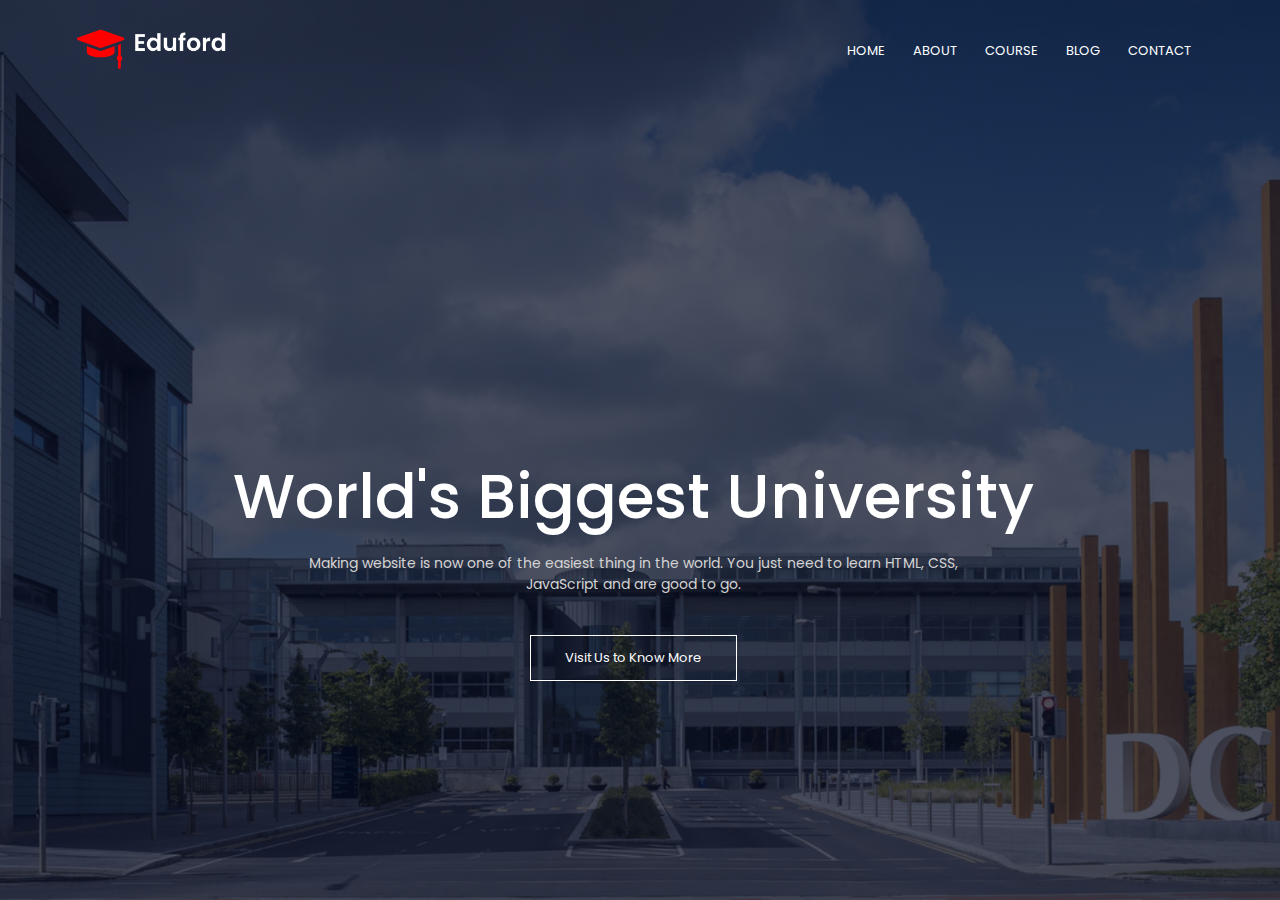
==== index.html @ 4074c8d4 "Home page Header section completer" ====
<!DOCTYPE html>
<html lang="en">
  <head>
    <meta charset="UTF-8" />
    <meta name="viewport" content="width=device-width, initial-scale=1.0">
    <title>University Website</title>
    <link rel="stylesheet" href="style.css" />
    <link rel="stylesheet" href="https://cdnjs.cloudflare.com/ajax/libs/font-awesome/6.5.2/css/all.min.css" integrity="sha512-SnH5WK+bZxgPHs44uWIX+LLJAJ9/2PkPKZ5QiAj6Ta86w+fsb2TkcmfRyVX3pBnMFcV7oQPJkl9QevSCWr3W6A==" crossorigin="anonymous" referrerpolicy="no-referrer" />
    <link rel="preconnect" href="https://fonts.googleapis.com">
<link rel="preconnect" href="https://fonts.gstatic.com" crossorigin>
<link href="https://fonts.googleapis.com/css2?family=Poppins:ital,wght@0,100;0,200;0,300;0,400;0,500;0,600;0,700;0,800;0,900;1,100;1,200;1,300;1,400;1,500;1,600;1,700;1,800;1,900&display=swap" rel="stylesheet">
  </head>
  <body>
    <section class="header">
      <nav>
        <a href="index.html"><img src="images/logo.png" alt="" /></a>
        <div class="nav-links">
          <i class="fa-solid fa-xmark" onclick="hideMenu()"></i>
          <ul>
            <li><a href="">HOME</a></li>
            <li><a href="">ABOUT</a></li>
            <li><a href="">COURSE</a></li>
            <li><a href="">BLOG</a></li>
            <li><a href="">CONTACT</a></li>
          </ul>
        
        </div>
        <i class="fa-solid fa-bars" onclick="showMenu()"></i>
      </nav>
      <div class="textbox">
        <h1>World's Biggest University</h1>
        <p>Making website is now one of the easiest thing in the world. You just need to learn HTML, CSS, <br>JavaScript and are good to go.</p>
        <a class="heroBtn" href="">Visit Us to Know More</a>

      </div>
    </section>
    <section class="course"></section>

    <script src="script.js"></script>
  </body>
</html>
---- style.css ----
*{
    margin: 0;
    padding: 0;
    font-family: "Poppins", sans-serif;
}

.header{
    min-height: 100vh;
    width: 100%;
   
    background-image: linear-gradient(rgba(4,9,30,0.7),rgba(4,9,30,0.7)),url(images/banner.png);
    background-size: cover;
    background-position: center;
    position: relative;
    
}

nav{
    display: flex;
    justify-content: space-between;
    padding: 2% 6%;
    align-items: center;

}
nav img{
    width: 150px;
    


}

.nav-links{
   
    flex: 1;
    text-align: right;
 }

.nav-links ul li{
    list-style: none;
    display: inline-block;
    padding: 8px 12px;
    position: relative;
}

.nav-links ul li a{
    color: white;
    text-decoration: none;
    font-size: 13px;
}


.nav-links ul li::after{
    content: '';
    width: 0%;
    height: 2px;
    background: #f44336;
    display: block;
    margin: auto;
}

.nav-links ul li:hover::after{
    width: 100%;
    transition: 0.5s;

}


.textbox{
    width: 99%;
    color:white;
    position: absolute;
    top: 50%;
   text-align: center;
    
    
}
.textbox h1{
    font-size: 62px;
    font-weight: 500;

}
.textbox p{
    margin: 10px 0 40px;
    font-size: 14px;
    color: lightgray;
}

.heroBtn{
    display: inline-block;
    text-decoration: none;
    color: white;
    padding: 12px 34px;
    font-size: 13px;
    background: transparent;
    position: relative;
    border: 1px solid #fff;
}


.heroBtn:hover{
    border: 1px solid #f44336;
    background-color: #f44336;
    color: white;
    transition: 0.7s ease ;
}
nav .fa-solid{
    display: none;
}

@media screen and (max-width: 700px) {
   
    .textbox h1{
     
        font-size: 20px;
        font-weight: 500;
    
    }
    .nav-links ul li{
       
        display: block;
       
    }
    .nav-links{
        position: absolute;
        background-color: #f44336;
        height: 100vh;
        width: 200px;
        top: 0;
        right:0;
        text-align: left;
        z-index: 2;
        display: none;
        transition: 1s ease-in;
    }

    nav .fa-solid{
        display: block;
        padding:10px 5px;
        color:white;
        
    }
    nav .fa-solid:hover{
       cursor: pointer;
        
    }
    nav ul{
        padding: 30px;
    }

    

}
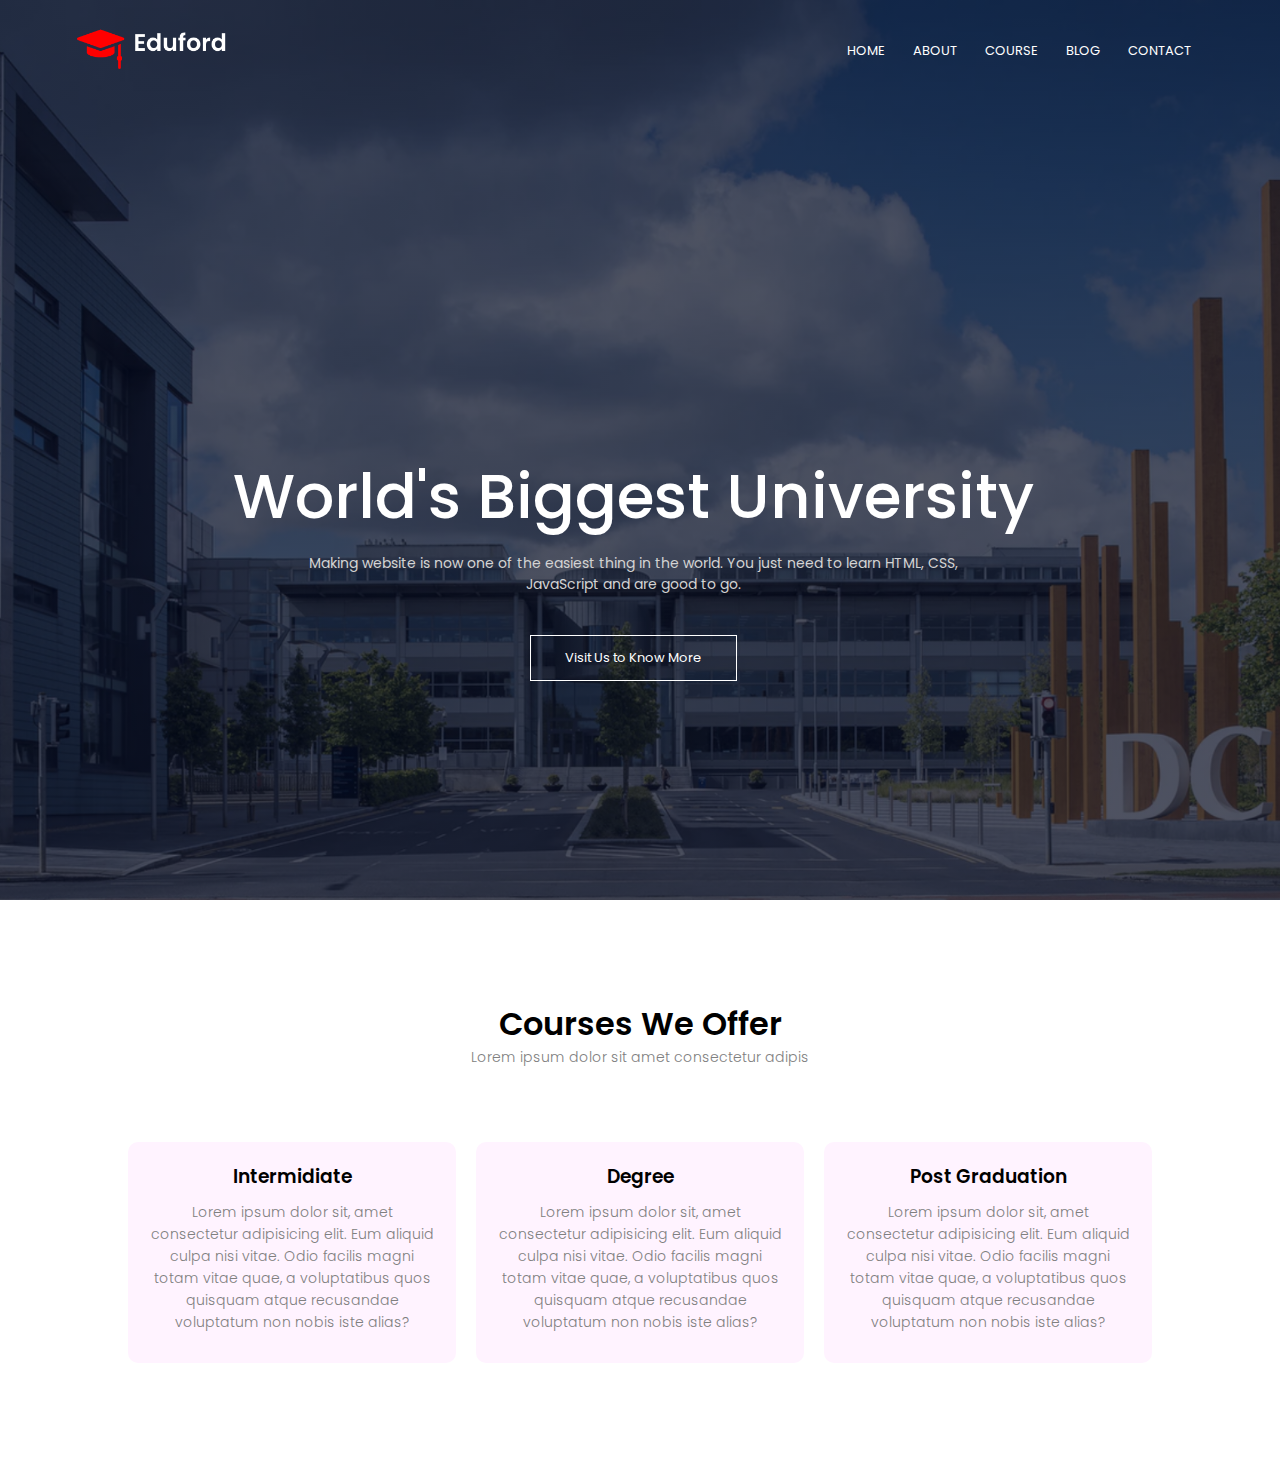
==== commit 4eb05916: "Completed home page's course section" ====
--- a/index.html
+++ b/index.html
@@ -34,7 +34,28 @@
 
       </div>
     </section>
-    <section class="course"></section>
+
+    <!-------------------------------Courses------------------------------>
+    <section class="courses">
+      <h1>Courses We Offer</h1>
+      <p>Lorem ipsum dolor sit amet consectetur adipis</p>
+      <div class="courses-row">
+        <div class="course-col">
+          <h3>Intermidiate</h3>
+          <p>Lorem ipsum dolor sit, amet consectetur adipisicing elit. Eum aliquid culpa nisi vitae. Odio facilis magni totam vitae quae, a voluptatibus quos quisquam atque recusandae voluptatum non nobis iste alias?</p>
+        </div>
+        <div class="course-col">
+          <h3>Degree</h3>
+          <p>Lorem ipsum dolor sit, amet consectetur adipisicing elit. Eum aliquid culpa nisi vitae. Odio facilis magni totam vitae quae, a voluptatibus quos quisquam atque recusandae voluptatum non nobis iste alias?</p>
+        </div>
+        <div class="course-col">
+          <h3>Post Graduation</h3>
+          <p>Lorem ipsum dolor sit, amet consectetur adipisicing elit. Eum aliquid culpa nisi vitae. Odio facilis magni totam vitae quae, a voluptatibus quos quisquam atque recusandae voluptatum non nobis iste alias?</p>
+        </div>
+
+      </div>
+
+    </section>
 
     <script src="script.js"></script>
   </body>
--- a/style.css
+++ b/style.css
@@ -1,9 +1,39 @@
+
+
+:root{
+    --main-heading-Height:36px;
+    --primary-color:white;
+    --secondary-color:#f44336;
+    --para-color:grey;
+    --para-size:14px;
+
+}
+
+/* .main-heading{
+    font-size: 36px;
+    font-weight: 600;
+
+}
+
+.para{
+    margin: 10px 0 40px;
+    font-size: 14px;
+    color:grey;
+
+} */
+
+
+
+
 
 *{
     margin: 0;
     padding: 0;
     font-family: "Poppins", sans-serif;
 }
+
+
+
 
 .header{
     min-height: 100vh;
@@ -107,6 +137,8 @@
 nav .fa-solid{
     display: none;
 }
+
+
 
 @media screen and (max-width: 700px) {
    
@@ -150,4 +182,64 @@
 
     
 
+}
+
+
+/*-----------------------Courses-------------------------*/
+.courses{
+    
+    padding-top: 100px;
+  text-align: center;
+  display: flex;
+  flex-direction: column;
+  align-items: center;
+}
+.courses h1{
+   height:var(--main-heading-Height) ;
+   font-weight: 600;
+}
+
+.courses p{
+    font-size: var(--para-size);
+    color: var(--para-color);
+    padding: 10px;
+    line-height: 22px;
+    font-weight: 300;
+}
+
+.courses .courses-row{
+    display: flex;
+    width: 80%;
+    align-items: center;
+    justify-content: space-between;
+    margin-top: 5%;
+    margin-bottom: 5%;
+    gap: 20px;
+}
+.courses .courses-row .course-col{
+  
+    background-color: #fff3ff;
+    border-radius: 10px;
+    margin-bottom: 5%;
+  
+ 
+   padding: 20px 10px;
+   box-sizing: border-box;
+   
+}
+
+.course-col h3{
+    font-weight: 600;
+    text-align: center;
+}
+
+.course-col:hover{
+    box-shadow:0 0 20px 0px rgba(0,0,0,0.3);
+    transition: 1s ease;
+}
+
+@media(max-width:700px){
+    .courses .courses-row{
+        flex-direction: column;
+    }
 }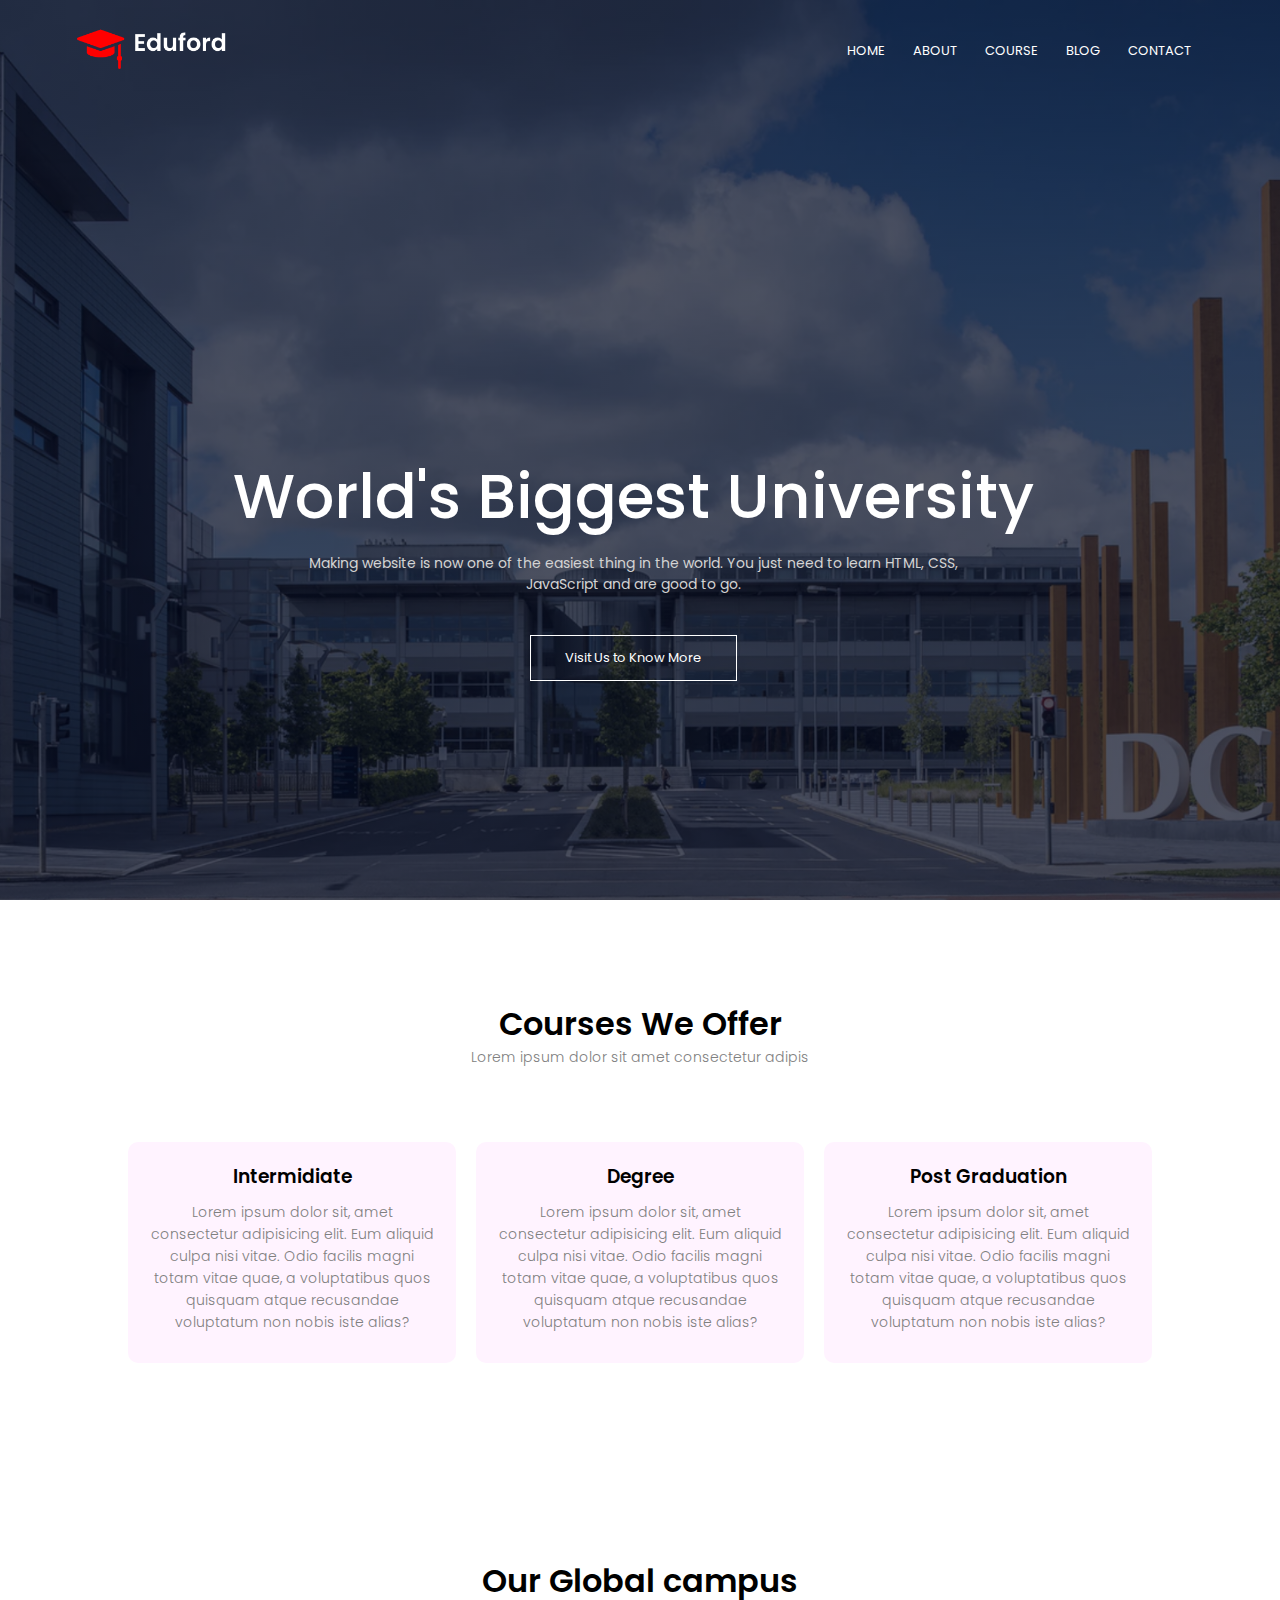
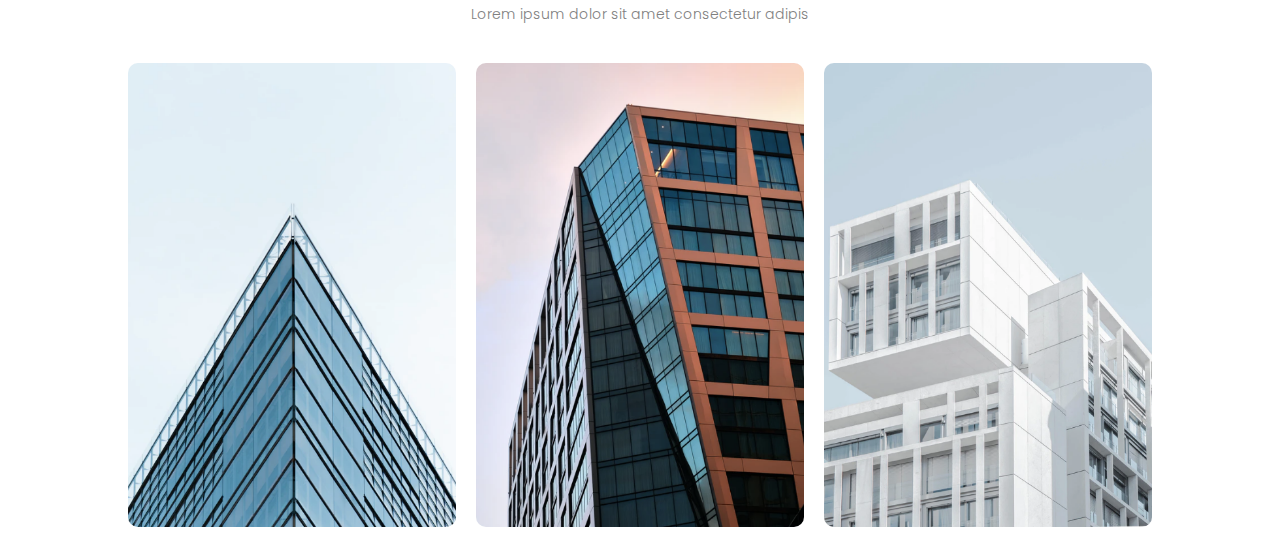
==== commit af9e3f16: "Campus section of Home Page complete" ====
--- a/index.html
+++ b/index.html
@@ -57,6 +57,32 @@
 
     </section>
 
+
+    <!---------------------------------------------Campus---------------------------->
+
+    <section class="campus">
+      <h1>Our Global campus</h1>
+      <p>Lorem ipsum dolor sit amet consectetur adipis</p>
+      <div class="campuse-row">
+        <div class="campus-col">
+          <img src="images/london.png">
+          <div class="layer">
+            <h3>LONDON</h3>
+          </div>
+        </div>
+        <div class="campus-col"><img src="images/newyork.png">
+          <div class="layer">
+            <h3>NEW YORK</h3>
+          </div></div>
+        <div class="campus-col"><img src="images/washington.png">
+          <div class="layer">
+            <h3>WASHINGTON</h3>
+          </div></div>
+
+      </div>
+      
+    </section>
+
     <script src="script.js"></script>
   </body>
 </html>
--- a/style.css
+++ b/style.css
@@ -220,7 +220,7 @@
   
     background-color: #fff3ff;
     border-radius: 10px;
-    margin-bottom: 5%;
+    margin-bottom: 30px;
   
  
    padding: 20px 10px;
@@ -236,10 +236,107 @@
 .course-col:hover{
     box-shadow:0 0 20px 0px rgba(0,0,0,0.3);
     transition: 1s ease;
+    
 }
 
 @media(max-width:700px){
     .courses .courses-row{
         flex-direction: column;
     }
+}
+
+/*---------------Campus-----------------------*/ 
+
+.campus{
+      
+    padding-top: 100px;
+  text-align: center;
+  display: flex;
+  flex-direction: column;
+  align-items: center;
+}
+
+.campus h1{
+height: var(--main-heading-Height);
+    font-weight:600;
+    text-align: center;
+}
+
+.campus p{
+    font-size: var(--para-size);
+    color: var(--para-color);
+    padding-top: 10px;
+    line-height: 22px;
+    font-weight: 300;
+}
+
+.campus .campuse-row{
+    width: 80%;
+    display: flex;
+   
+    justify-content: space-between;
+    margin-top: 3%;
+ 
+
+}
+.campus-col{
+   flex-basis: 32%;
+background-size: cover;
+background-size: cover;
+   margin-bottom: 30px;
+  border-radius: 10px;
+  display: flex;
+  align-items: center;
+justify-content: center;
+    position: relative;
+    overflow: hidden;
+    transition: 1s;
+
+
+}
+.campus-col img{
+    width: 100%;
+}
+
+
+
+.layer{
+    position: absolute;
+    left: 0;
+    top: 0;
+    height: 100%;
+    width: 100%;
+display: flex;
+justify-content: center;
+align-items: center;
+background: transparent;
+
+}
+.layer h3{
+    font-weight: 500;
+    font-size: 26px;
+    position: absolute;
+    bottom: -50%;
+    color:white
+}
+
+.layer:hover{
+    background: rgba(226,0,0,0.7);
+    transition: 0.7s;
+  
+  
+    
+}
+
+.layer:hover h3{
+    transition: 0.7s;
+    bottom: 49%;
+   
+}
+
+
+@media(max-width:700px){
+    .campus .campuse-row{
+    flex-direction: column;
+    }
 }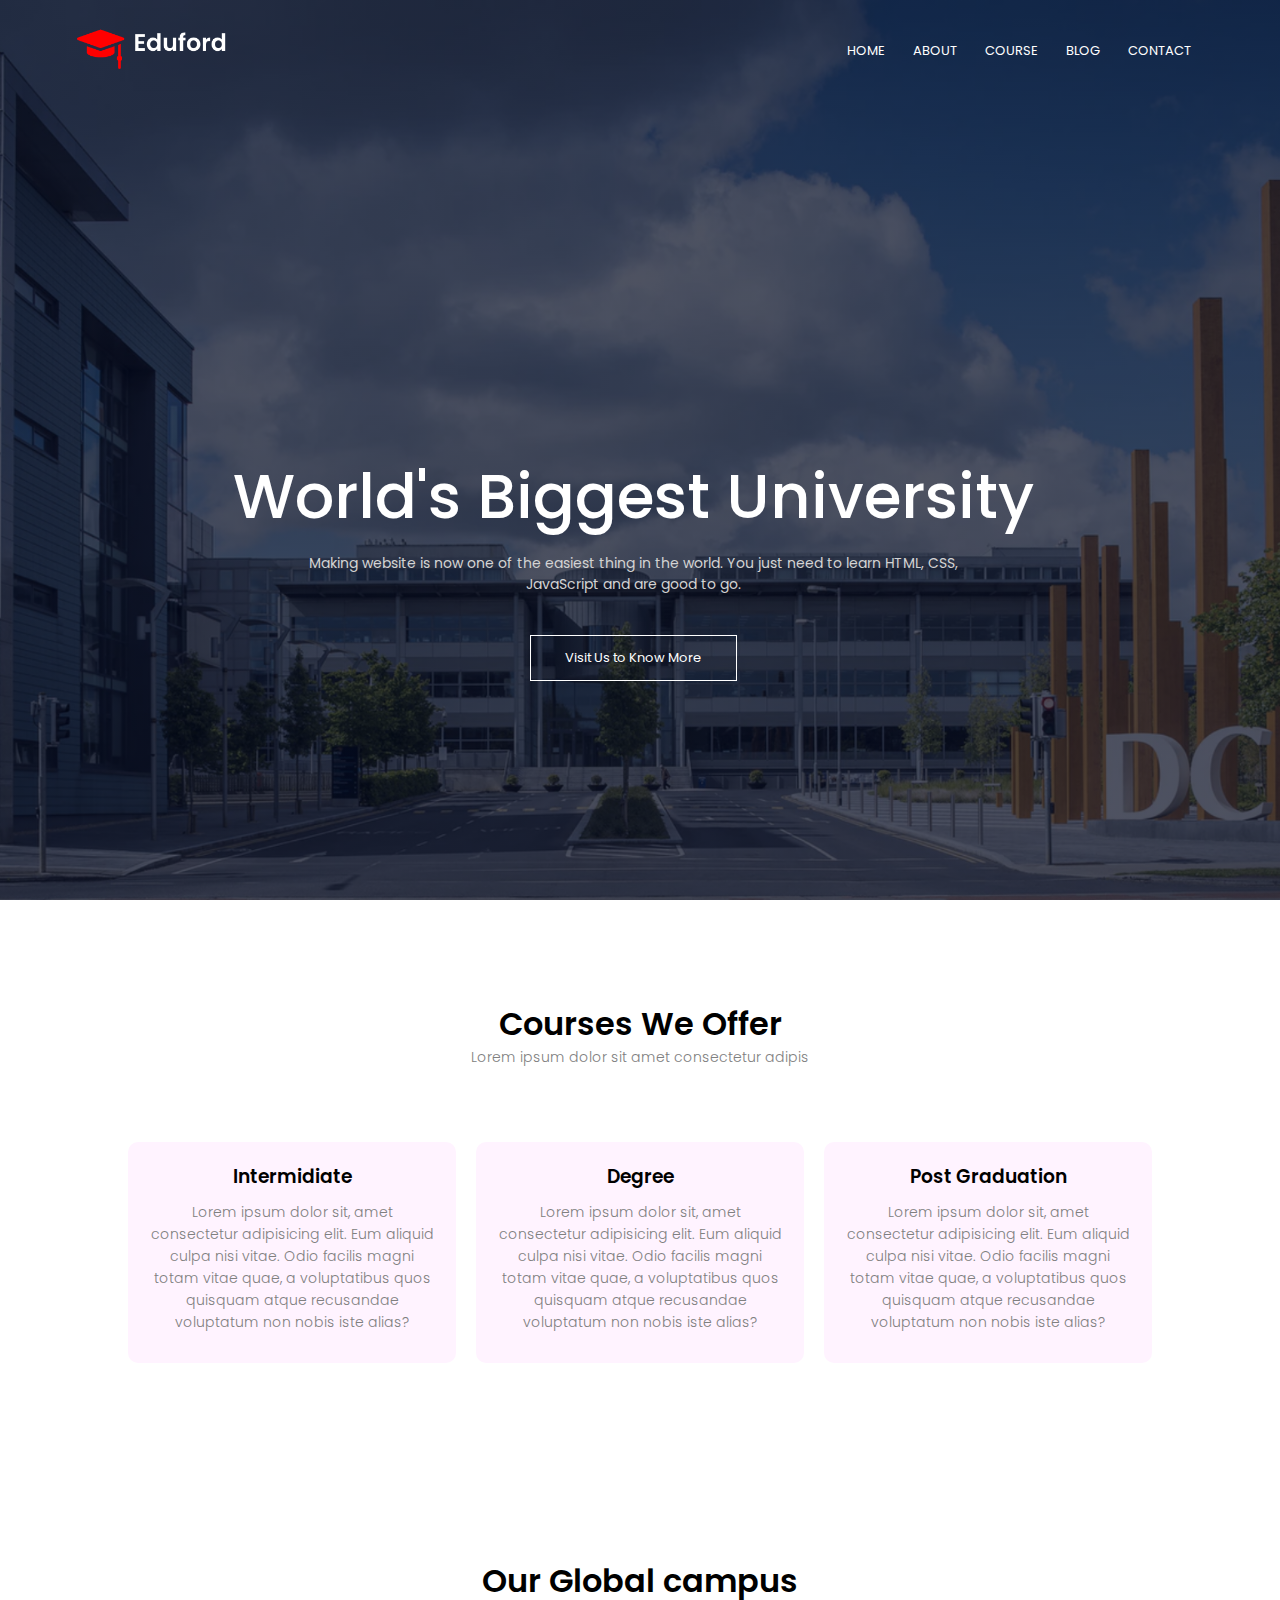
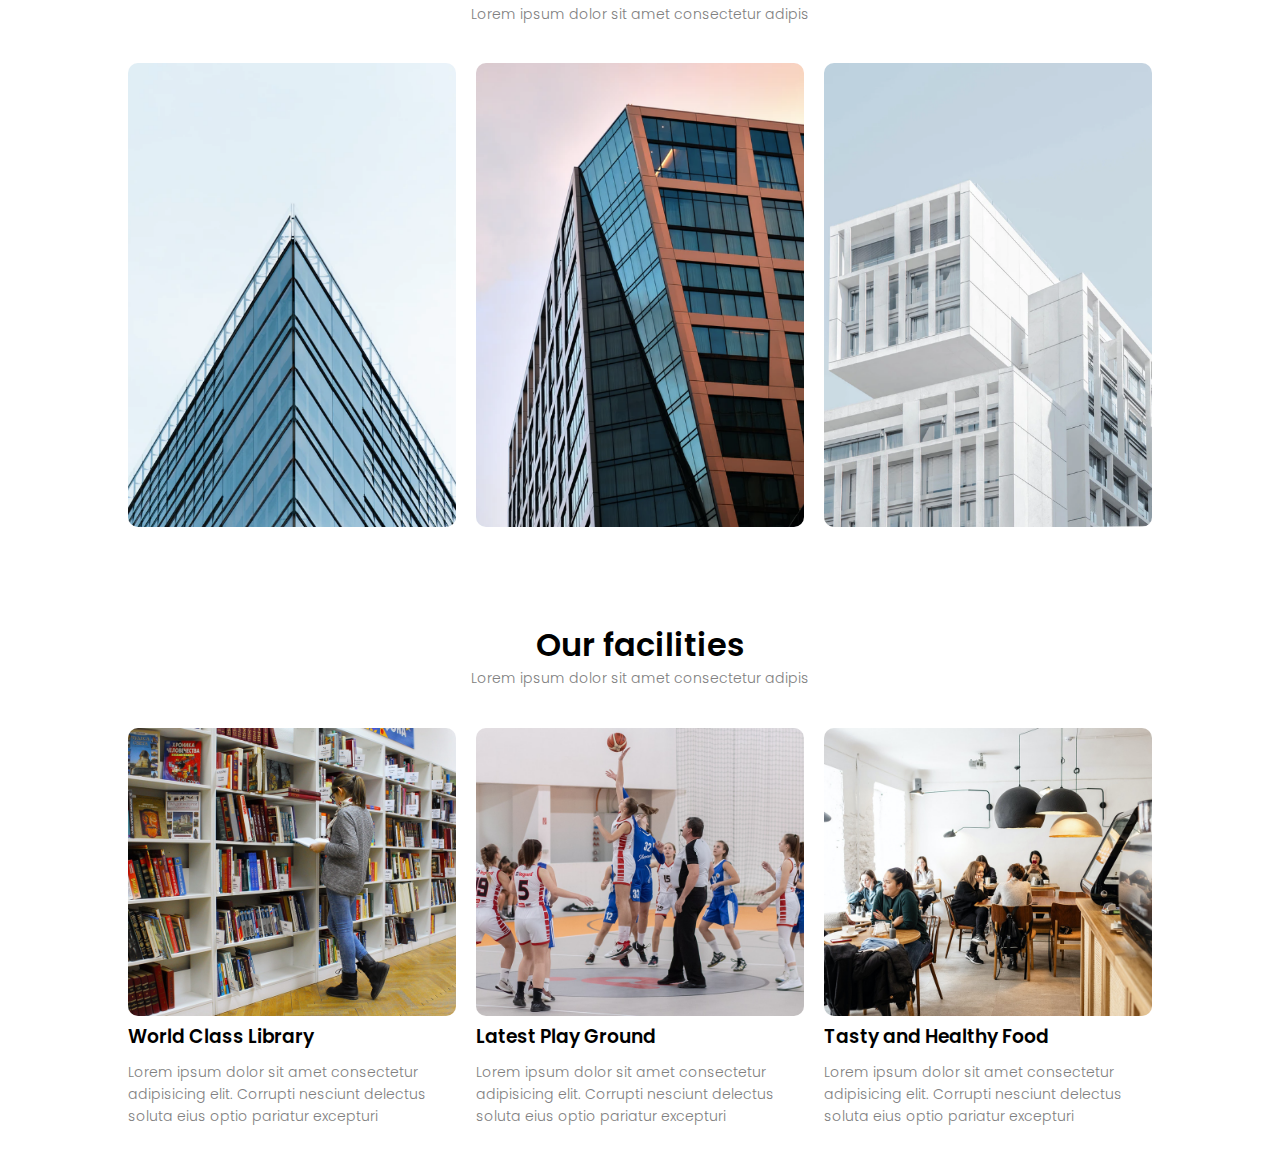
==== commit 196ecd7f: "Facilities section of Home Page completed" ====
--- a/index.html
+++ b/index.html
@@ -83,6 +83,30 @@
       
     </section>
 
+    <!------------------Facilities--------------------------->
+    <section class="facilities">
+      <h1>Our facilities</h1>
+      <p>Lorem ipsum dolor sit amet consectetur adipis</p>
+      <div class="facilities-row">
+        <div class="facilities-col">
+          <img src="images/library.png">
+          <h3>World Class Library</h3>
+          <p>Lorem ipsum dolor sit amet consectetur adipisicing elit. Corrupti nesciunt delectus soluta eius optio pariatur excepturi</p>
+        </div>
+        <div class="facilities-col">
+          <img src="images/basketball.png">
+          <h3>Latest Play Ground</h3>
+          <p>Lorem ipsum dolor sit amet consectetur adipisicing elit. Corrupti nesciunt delectus soluta eius optio pariatur excepturi</p>
+        </div>
+        <div class="facilities-col">
+          <img src="images/cafeteria.png">
+          <h3>Tasty and Healthy Food</h3>
+          <p>Lorem ipsum dolor sit amet consectetur adipisicing elit. Corrupti nesciunt delectus soluta eius optio pariatur excepturi</p>
+        </div>
+      </div>
+
+    </section>
+
     <script src="script.js"></script>
   </body>
 </html>
--- a/style.css
+++ b/style.css
@@ -339,4 +339,70 @@
     .campus .campuse-row{
     flex-direction: column;
     }
+}
+
+/*------------------Facilities---------------------*/
+
+.facilities{
+    text-align: center;
+    margin-top:5% ;
+    display: flex;
+    flex-direction: column;
+    align-items: center;
+
+}
+
+.facilities h1{
+    height: var(--main-heading-Height);
+    font-weight: 600;
+    text-align: center;
+}
+
+.facilities p{
+    font-size: var(--para-size);
+    color: var(--para-color);
+    font-weight: 300;
+    padding-top: 10px;
+    line-height: 22px;
+
+}
+
+.facilities-row{
+ 
+    width: 80%;
+    display: flex;
+    justify-content: space-between;
+    margin-top: 3%;
+    gap: 10px;
+    margin-bottom: 30px;
+}
+.facilities-col{
+    flex-basis: 32%;
+    display: flex;
+    flex-direction: column;
+    overflow: hidden;
+    position: relative;
+  
+
+}
+
+.facilities-col h3{
+   text-align: start;
+   font-weight: 600;
+   margin-top:2%
+}
+
+.facilities-col p{
+    text-align: start;
+}
+
+.facilities-col img{
+    border-radius: 10px;
+}
+
+@media(max-width:700px){
+    .facilities-row{
+        flex-direction: column;
+        
+    }
 }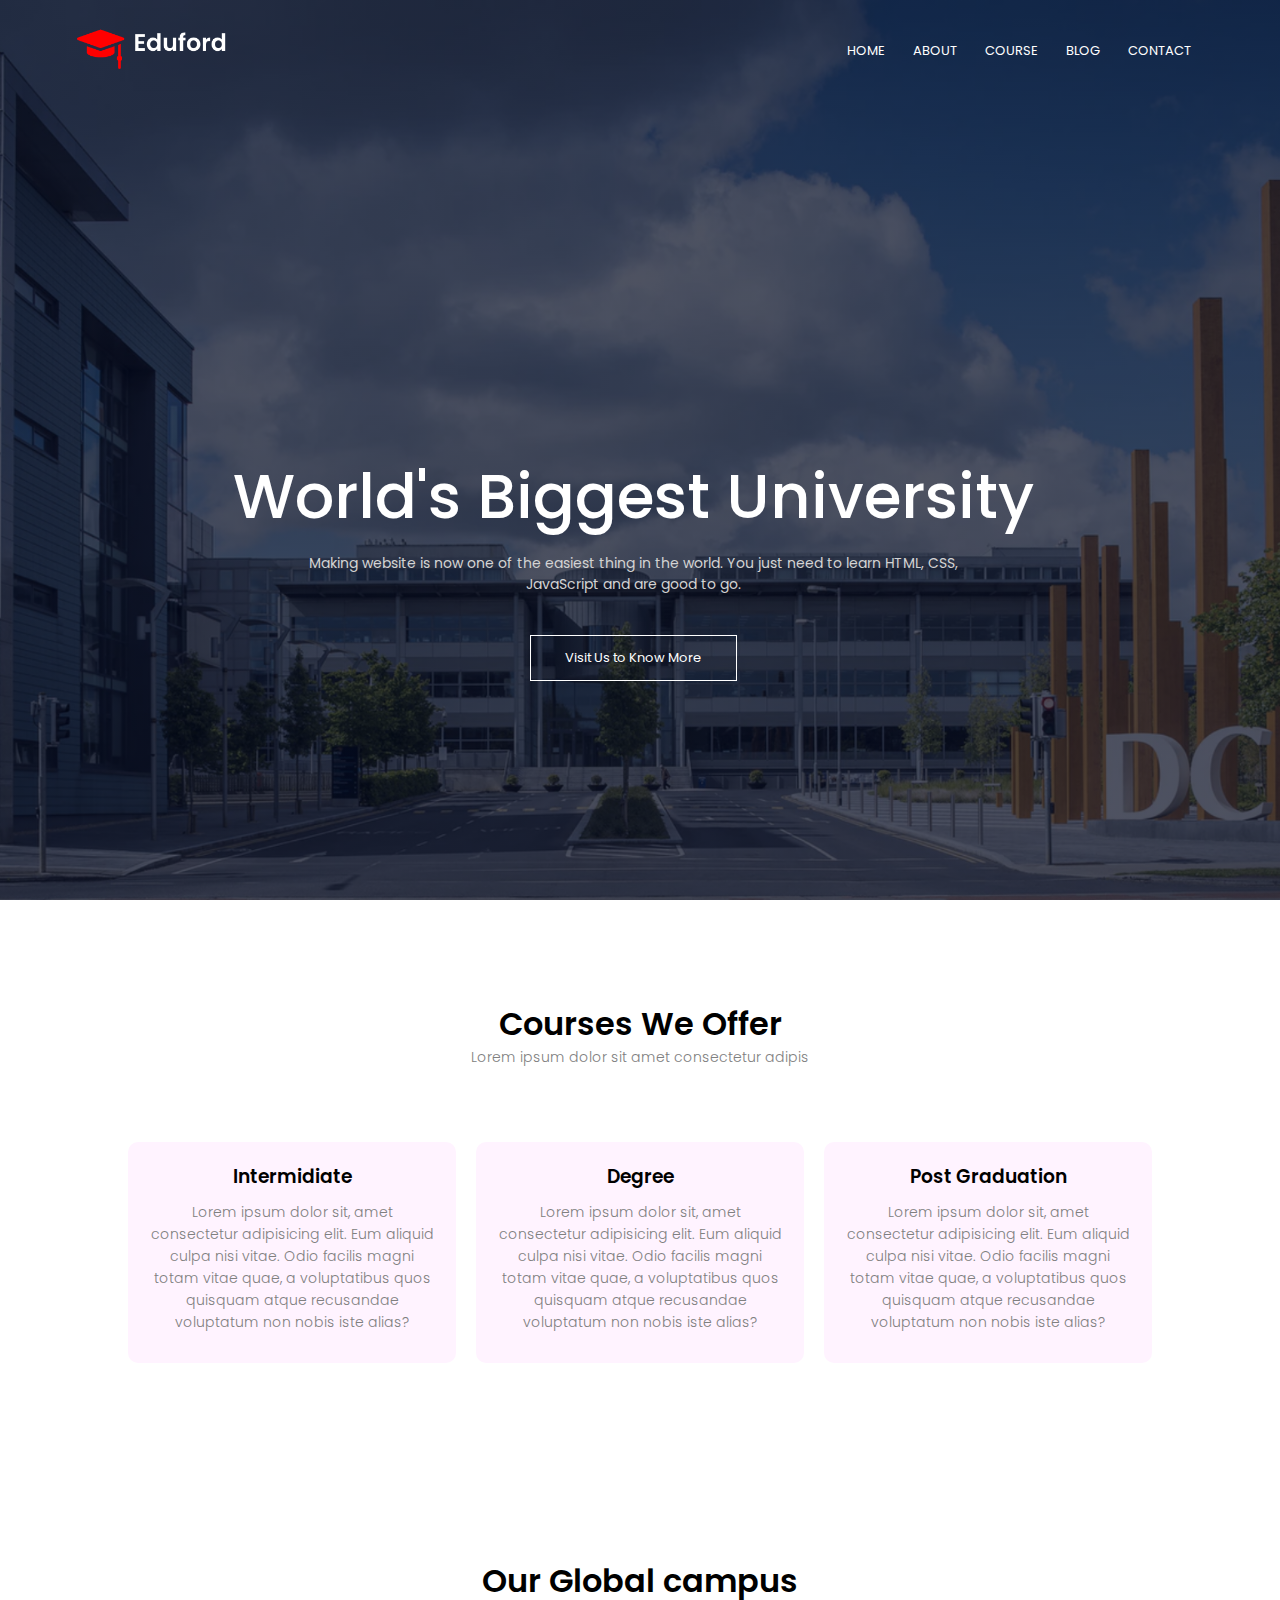
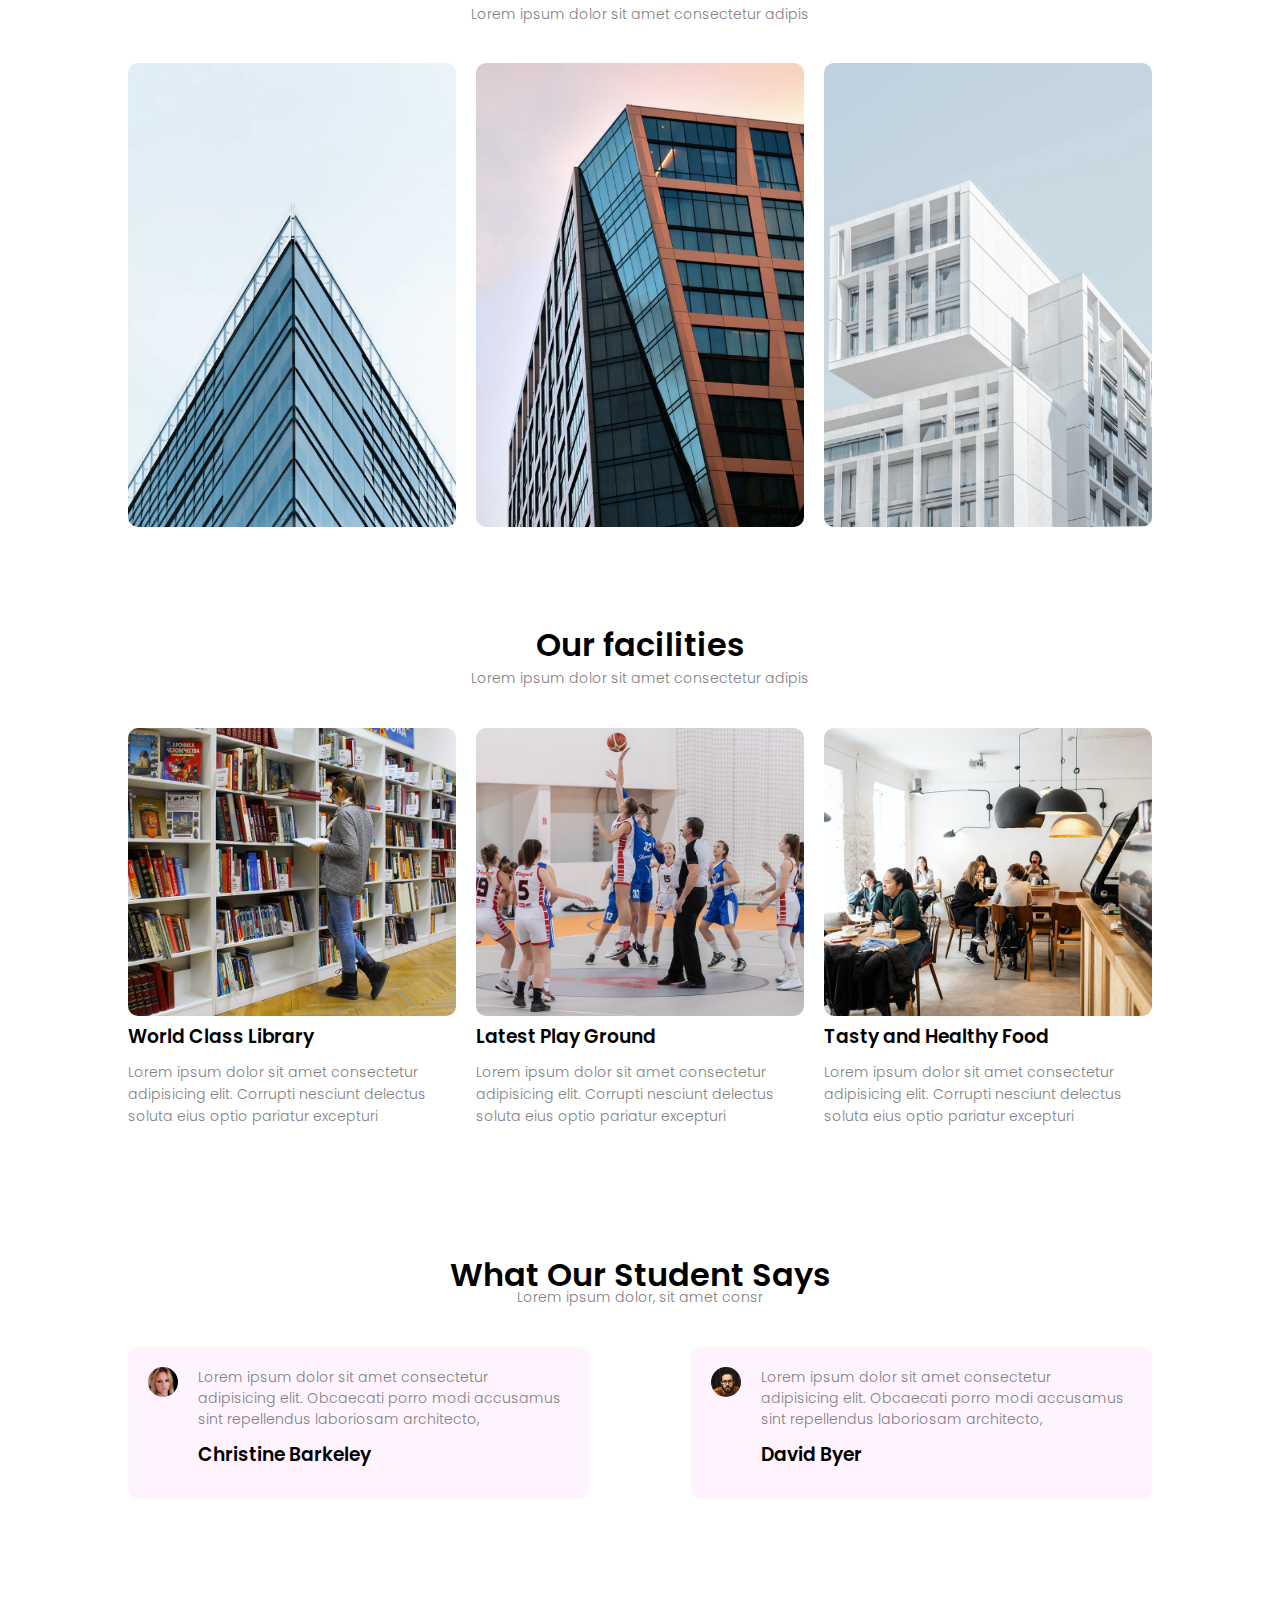
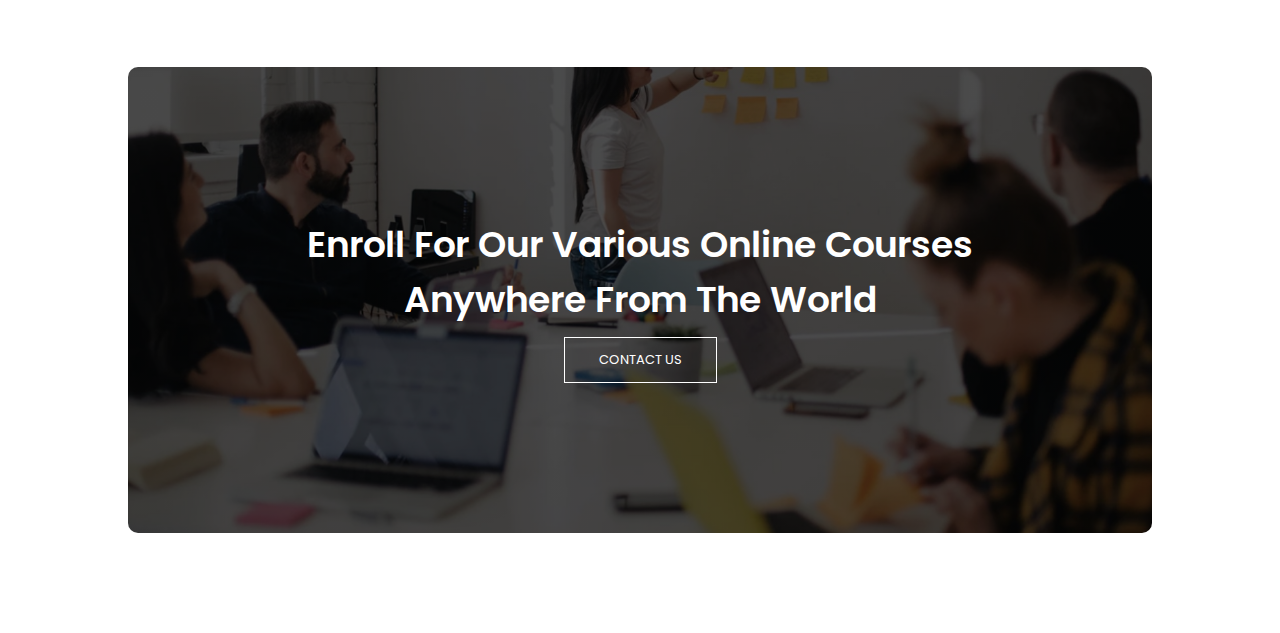
==== commit 1b7f97cf: "call to action section of home page complete" ====
--- a/index.html
+++ b/index.html
@@ -107,6 +107,56 @@
 
     </section>
 
+
+    <!------------------------Testimonial --------------->
+
+    <section class="testimonial">
+      <h1>What Our Student Says</h1>
+      <p>Lorem ipsum dolor, sit amet consr</p>
+      <div class="testimonial-row">
+        <div class="testimonial-col">
+          <img src="images/user1.jpg">
+          <div class="content">
+            <p>Lorem ipsum dolor sit amet consectetur adipisicing elit. Obcaecati porro modi accusamus sint repellendus laboriosam architecto, </p>
+            <h3>Christine Barkeley</h3>
+            <i class="fa-solid fa-star star"></i>
+            <i class="fa-solid fa-star star"></i>
+            <i class="fa-solid fa-star star"></i>
+            <i class="fa-solid fa-star star"></i>
+            <i class="fa-regular fa-star star"></i>
+          </div>
+
+        </div>
+        <div class="testimonial-col">
+          <img src="images/user2.jpg">
+          <div class="content">
+            <p>Lorem ipsum dolor sit amet consectetur adipisicing elit. Obcaecati porro modi accusamus sint repellendus laboriosam architecto, </p>
+            <h3>David Byer</h3>
+            <i class="fa-solid fa-star star"></i>
+            <i class="fa-solid fa-star star"></i>
+            <i class="fa-solid fa-star star"></i>
+            <i class="fa-solid fa-star star"></i>
+            <i class="fa-solid fa-star-half-stroke star"></i>
+          </div>
+
+        </div>
+
+      </div>
+    </section>
+
+    <!---------------------call to action------------------->
+    <section class="cta">
+      <h1>Enroll For Our Various Online Courses <br>Anywhere From The World</h1>
+      <a href="">CONTACT US</a>
+
+    </section>
+<!--------------------About us---------------->
+
+
+
+
+
+
     <script src="script.js"></script>
   </body>
 </html>
--- a/style.css
+++ b/style.css
@@ -382,6 +382,7 @@
     flex-direction: column;
     overflow: hidden;
     position: relative;
+    margin-bottom:30px;
   
 
 }
@@ -405,4 +406,133 @@
         flex-direction: column;
         
     }
+}
+
+
+/*-------------------------testemonial--------------------*/
+
+.testimonial{
+    display: flex;
+    flex-direction: column;
+    justify-content: center;
+    align-items: center;
+    margin-top: 5%; ;
+
+}
+
+.testimonial h1{
+    height: var(--main-heading-Height);
+    font-weight: 600;
+}
+
+.testimonial p{
+    font-size: var(--para-size);
+    color:var(--para-color);
+    font-weight: 300;
+
+
+}
+
+.testimonial-row{
+    display: flex;
+    margin-top: 3%;
+    width: 80%;
+    justify-content: center;
+    align-items: center;
+    justify-content: space-between;
+    margin: 3%;
+}
+
+.testimonial-col{
+    gap: 20px;
+    flex-basis: 45%;
+    display: flex;
+    justify-content: space-between;
+    background: #fff3ff;
+    padding:20px 20px;
+    border-radius: 10px;
+    box-sizing: border-box;
+    margin-bottom: 30px;
+   
+    
+}
+
+.testimonial-col img{
+
+    height: 30px;
+    width: 30px;
+    border-radius: 50%;
+
+
+}
+.content h3{
+    font-weight: 600;
+    margin:10px 0;
+}
+
+.star{
+    color:orange;
+    font-weight: 600;
+}
+
+.content{
+    gap: 20px;
+}
+
+.testimonial-col:hover{
+    
+    box-shadow: 0 0 20px 0px rgba(0,0,0,0.6);
+    transition:1s ease;
+}
+
+@media(max-width:700px){
+    .testimonial-row{
+        flex-direction: column;
+    }
+}
+
+
+/*------------call to action-------------------*/
+
+.cta{
+    width: 80%;
+   text-align: center;
+    margin:100px auto;
+    background-image:linear-gradient(rgba(0,0,0,0.7),rgba(0,0,0,0.7)),url(images/banner2.jpg);
+    background-position: center;
+    background-size: cover;
+    padding: 150px 0;
+    border-radius: 10px;
+
+}
+
+.cta h1{
+    color:white;
+    font-weight: 600;
+    font-size: 4vmin;
+}
+
+.cta a{
+    color:white;
+    text-decoration: none;
+    border: 1px solid white;
+   padding: 12px 34px;
+   font-size: 13px;
+background: transparent;
+display: inline-block;
+margin-top: 10px;
+}
+
+.cta a:hover{
+    background-color: var(--secondary-color);
+    transition: 0.7s ease;
+    border-color: #f44336;
+}
+
+@media(max-width:700px){
+    .cta h1{
+        font-size:20px ;
+        margin:0 5px;
+       
+    }
 }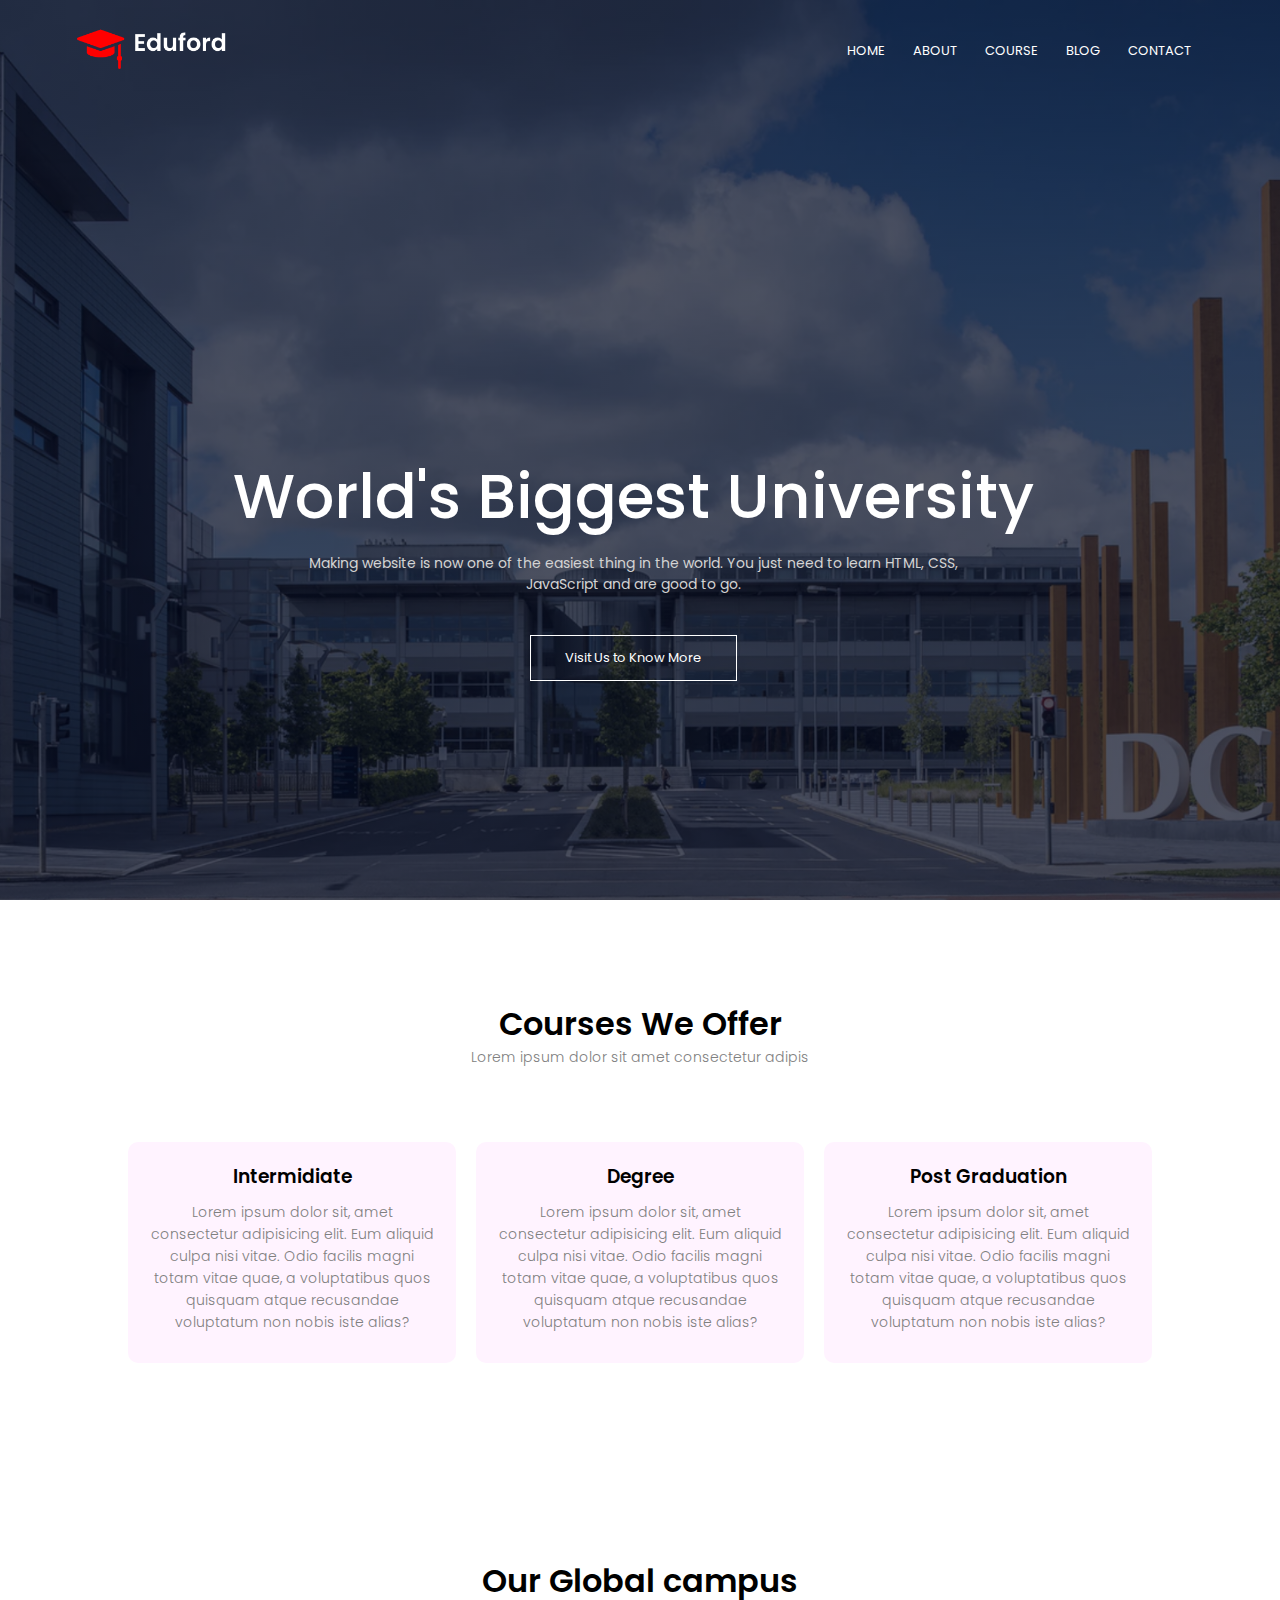
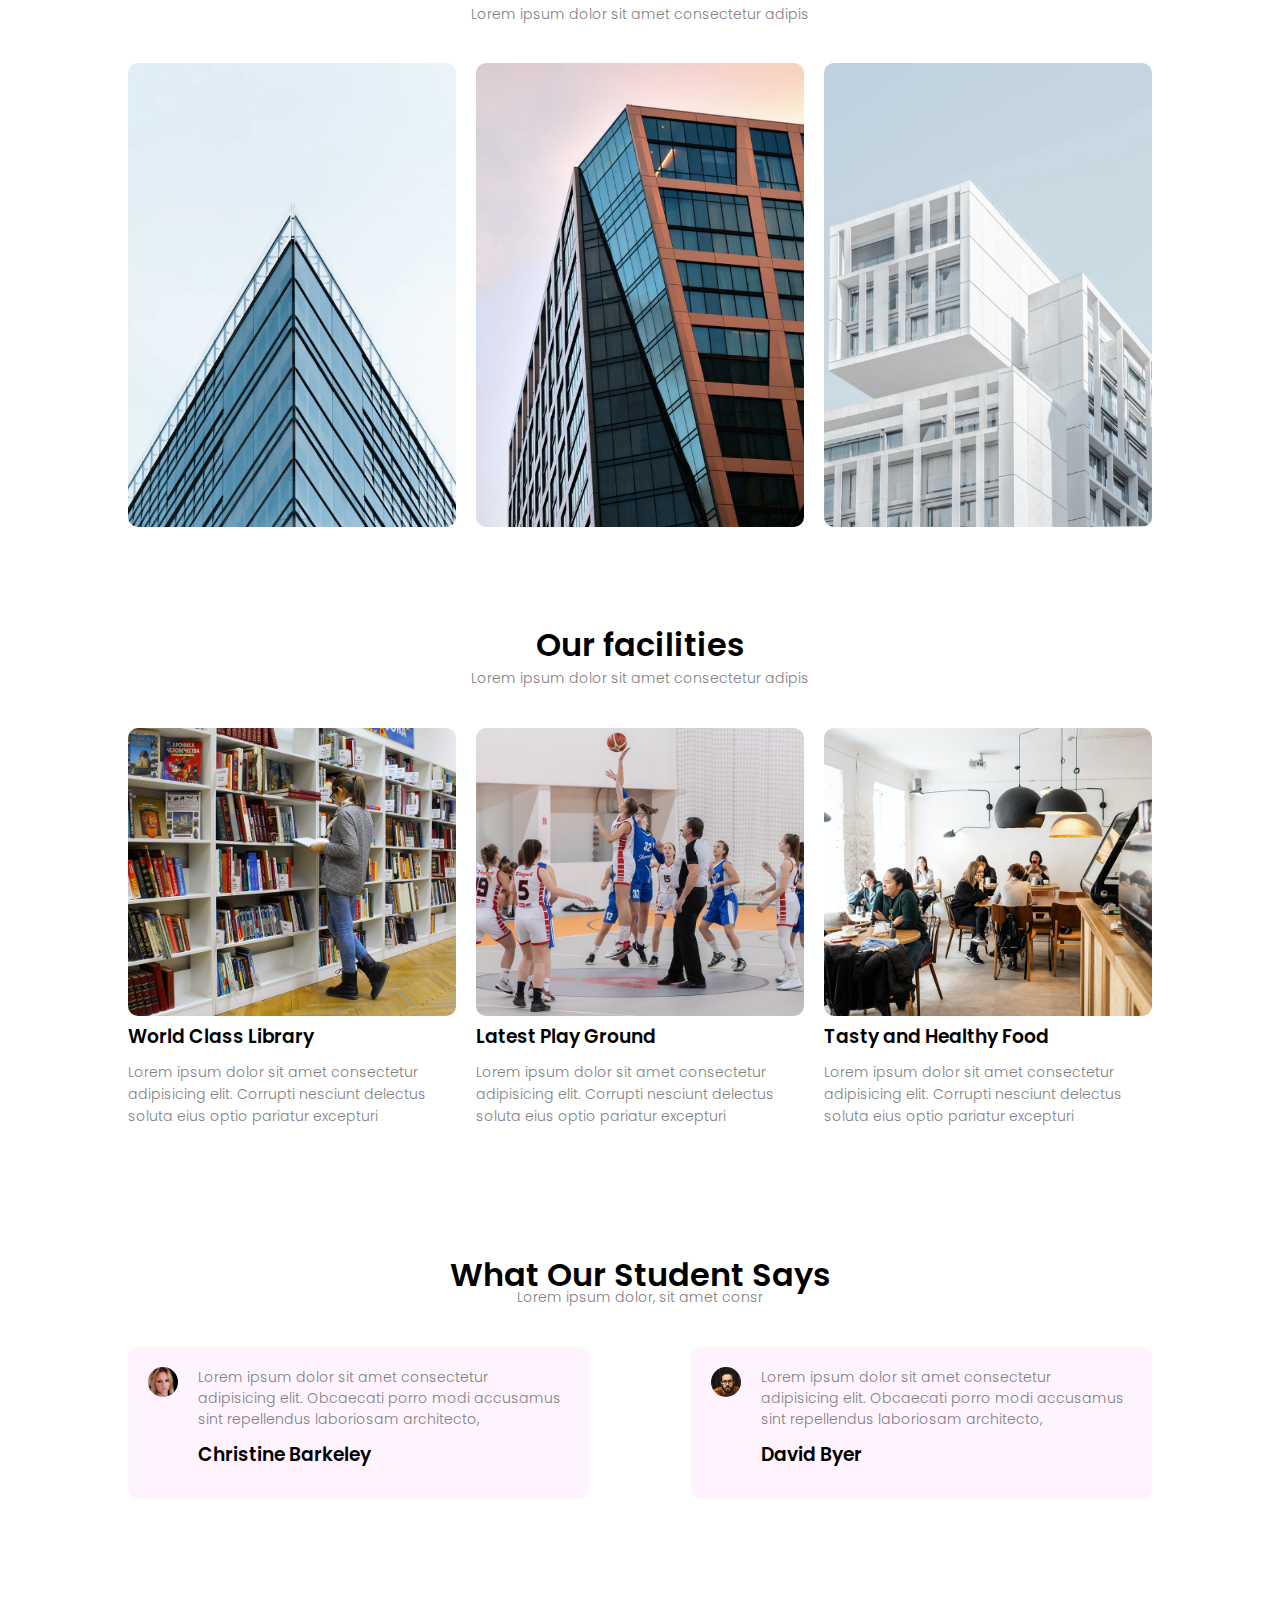
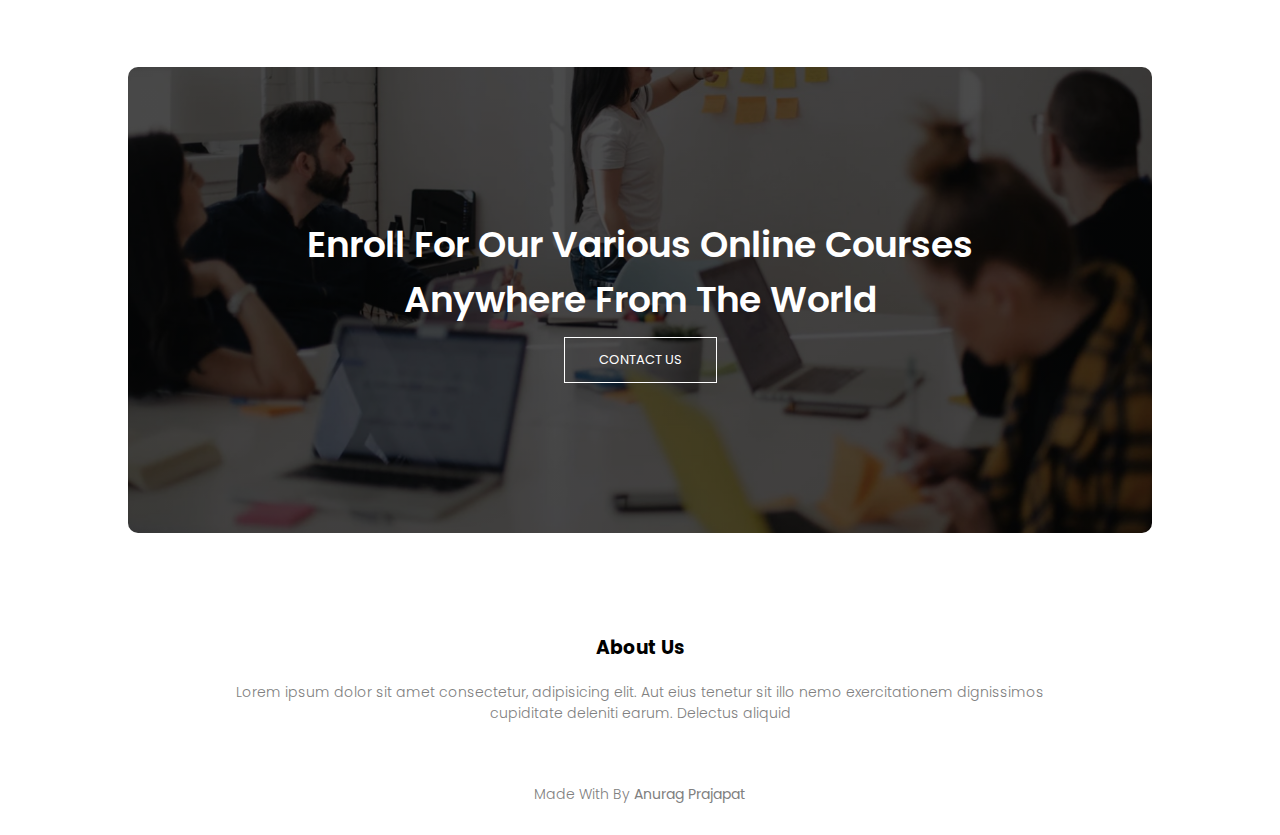
==== commit a3abd40f: "Home page completed with all sections" ====
--- a/index.html
+++ b/index.html
@@ -150,8 +150,18 @@
       <a href="">CONTACT US</a>
 
     </section>
-<!--------------------About us---------------->
-
+<!--------------------footer---------------->
+<section class="footer">
+  <h3>About Us</h3>
+<p>Lorem ipsum dolor sit amet consectetur, adipisicing elit. Aut eius tenetur sit illo nemo exercitationem dignissimos <br>cupiditate deleniti earum. Delectus aliquid </p>
+<div class="socials">
+  <i class="fa-brands fa-facebook-f sa"></i>
+  <i class="fa-brands fa-x-twitter  sa"></i>
+  <i class="fa-brands fa-instagram sa"></i>
+  <i class="fa-brands fa-linkedin-in sa"></i>
+</div>
+<p>Made With <i class="fa-regular fa-heart"></i> By<b> Anurag Prajapat</b></p>
+</section>
 
 
 
--- a/style.css
+++ b/style.css
@@ -92,6 +92,7 @@
 .nav-links ul li:hover::after{
     width: 100%;
     transition: 0.5s;
+    cursor: pointer;
 
 }
 
@@ -133,6 +134,7 @@
     background-color: #f44336;
     color: white;
     transition: 0.7s ease ;
+    cursor: pointer;
 }
 nav .fa-solid{
     display: none;
@@ -236,6 +238,7 @@
 .course-col:hover{
     box-shadow:0 0 20px 0px rgba(0,0,0,0.3);
     transition: 1s ease;
+    cursor: pointer;
     
 }
 
@@ -323,7 +326,7 @@
 .layer:hover{
     background: rgba(226,0,0,0.7);
     transition: 0.7s;
-  
+  cursor: pointer;
   
     
 }
@@ -483,6 +486,7 @@
     
     box-shadow: 0 0 20px 0px rgba(0,0,0,0.6);
     transition:1s ease;
+    cursor: pointer;
 }
 
 @media(max-width:700px){
@@ -527,6 +531,7 @@
     background-color: var(--secondary-color);
     transition: 0.7s ease;
     border-color: #f44336;
+    cursor: pointer;
 }
 
 @media(max-width:700px){
@@ -535,4 +540,34 @@
         margin:0 5px;
        
     }
+}
+
+
+/*---------------footer-----------------*/
+.footer{
+    text-align: center;
+    margin-bottom: 30px;
+}
+.footer p{
+    font-size: var(--para-size);
+    color: var(--para-color);
+    font-weight: 300;
+    margin-top: 20px;
+
+}
+
+.socials{
+    color:#f44336;
+    display: flex;
+    justify-content: center;
+    align-items: center;
+    gap: 20px;
+    margin: 30px 0;
+
+}
+
+.fa-heart{
+    color: var(--secondary-color);
+   
+
 }